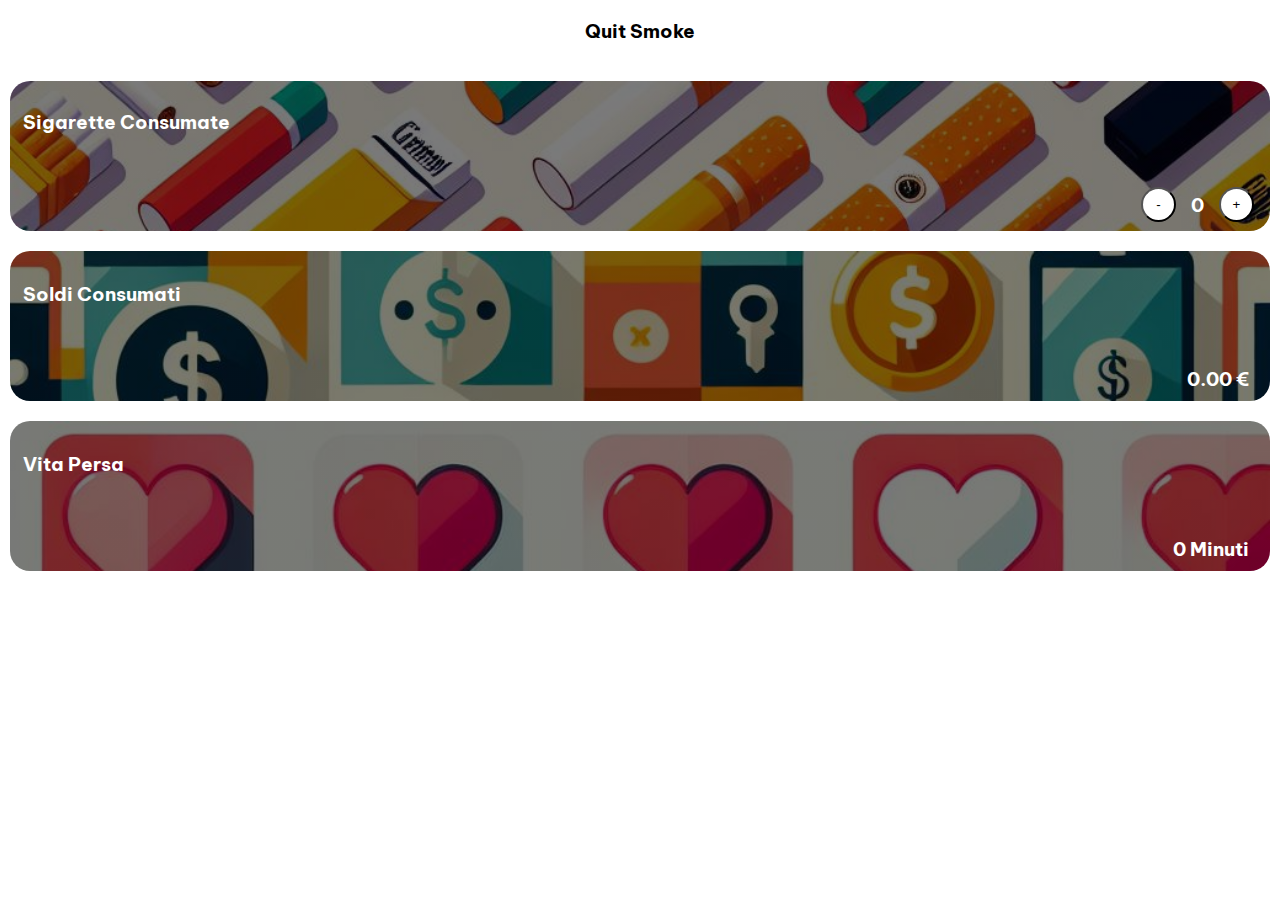
==== home.html @ c5d5bacf "1" ====
<!DOCTYPE html>
<html lang="en">
<head>
    <meta charset="UTF-8">
    <meta name="viewport" content="width=device-width, initial-scale=1.0, maximum-scale=1.0, user-scalable=no">
    <title>Quit Smoke</title>
    <link rel="stylesheet" href="style.css">
    <script defer src="app.js"></script>
    <script defer src="service-worker.js"></script>
    <link rel="manifest" href="manifest.json">
</head>
<body>
    <h3 style="text-align: center;"> Quit Smoke</h3>
  
    <br>
    <div class="ContatoreSigarette" style=" height: 150px; width: 100%; border-radius: 20px; background: linear-gradient(0deg, rgba(0, 0, 0, 0.52) 0%, rgba(0, 0, 0, 0.52) 100%), url('img/img1.jpg'), lightgray 50%; background-size: cover;">
        <table style=" padding-inline: 10px; height: 100%; width: 100%; color: white;">
            <tr>
                <td><h3 style="padding-bottom: 3px;">Sigarette Consumate</h3><br></td>

            </tr>
            <tr>
                <td style=" display: flex; justify-content: flex-end; align-items: center; width: 100%;">
                    <button style="width: 35px; height: 35px; background-color: white; border-radius: 50%; margin: 0 5px; color: black;" onclick="Rimuovi()">-</button>
                    <h3 style="margin: 0; padding-inline: 10px; color: white;" id="Sigarette"></h3>
                    <button style="width: 35px; height: 35px; background-color: white; border-radius: 50%; margin: 0 5px; color: black;" onclick="Aggiungi()">+</button>
                </td>
            </tr>
        </table>
    </div>
    <br>
    
    <div class="ContatoreSigarette" style=" height: 150px; width: 100%; border-radius: 20px; background: linear-gradient(0deg, rgba(0, 0, 0, 0.52) 0%, rgba(0, 0, 0, 0.52) 100%), url('img/img2.jpg'), lightgray 50%; background-size: cover;">
        <table style=" padding-inline: 10px; height: 100%; width: 100%; color: white;">
            <tr>
                <td><h3>Soldi Consumati</h3><br></td>

            </tr>
            <tr>
                <td style="display: flex; justify-content: flex-end; align-items: center; width: 100%;">
                    <h3 style="padding-top: 10px; margin: 0; padding-inline: 10px; color: white;" id="Soldi"></h3>
                </td>
            </tr>
        </table>
    </div>
<br>
<div class="ContatoreSigarette" style=" height: 150px; width: 100%; border-radius: 20px; background: linear-gradient(0deg, rgba(0, 0, 0, 0.52) 0%, rgba(0, 0, 0, 0.52) 100%), url('img/img3.jpg'), lightgray 50%; background-size: cover;">
    <table style=" padding-inline: 10px; height: 100%; width: 100%; color: white;">
        <tr>
            <td><h3>Vita Persa</h3><br></td>

        </tr>
        <tr>
            <td style="display: flex; justify-content: flex-end; align-items: center; width: 100%;">
                <h3 style="padding-top: 10px; margin: 0; padding-inline: 10px; color: white;" id="Vita"></h3>
            </td>
        </tr>
    </table>
</div>
    
    
   
    
    
</body>
</html>
---- style.css ----
@import url('https://fonts.googleapis.com/css2?family=Be+Vietnam+Pro:wght@100;500;800&display=swap');
body{
    margin: 0;
    padding-inline: 10px;
    background-color: white;
    overflow: hidden;
    touch-action: manipulation;
    user-scalable: no;
    -ms-touch-action: none;
    font-family: 'Be Vietnam Pro';
}
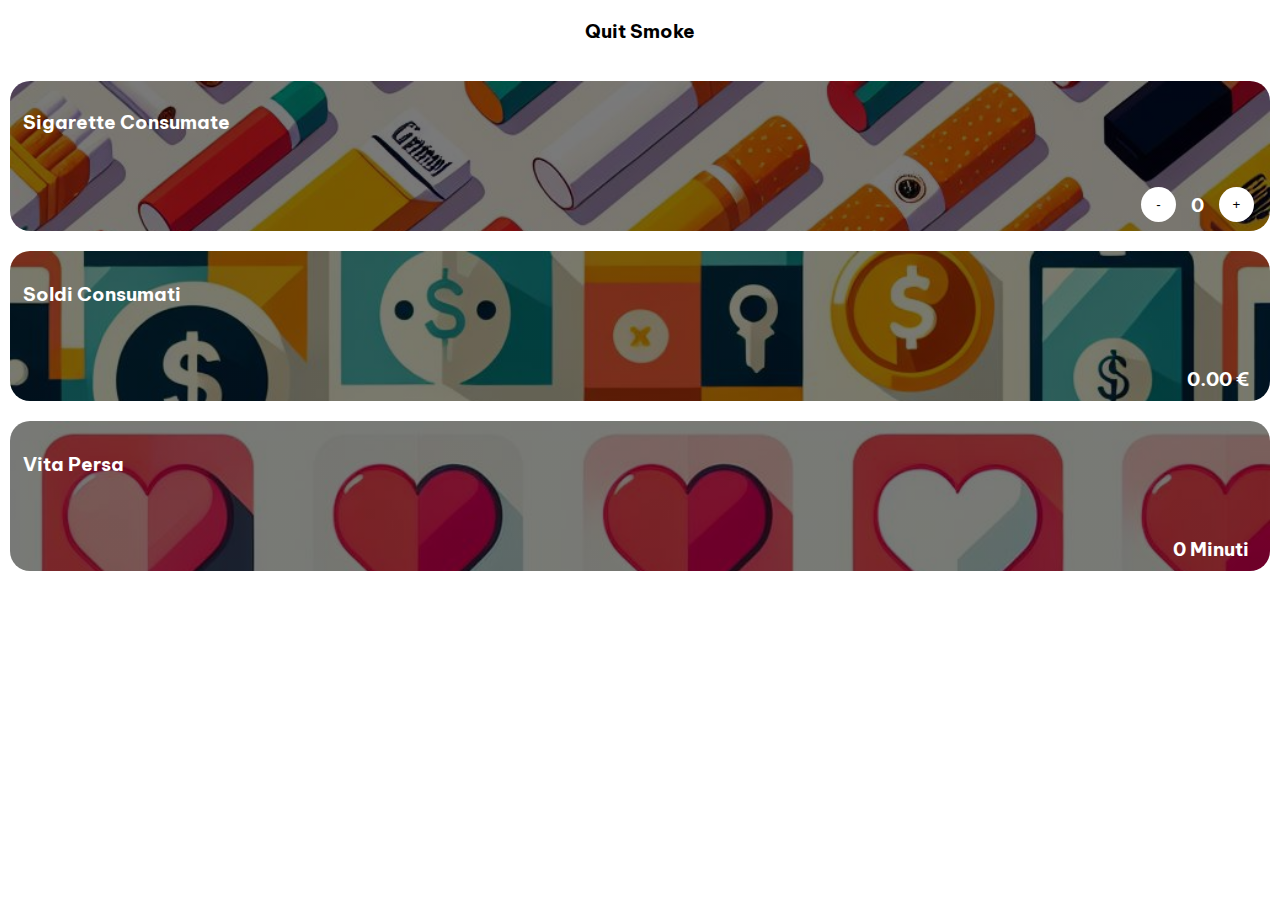
==== commit 8b881389: "Update home.html" ====
--- a/home.html
+++ b/home.html
@@ -21,9 +21,9 @@
             </tr>
             <tr>
                 <td style=" display: flex; justify-content: flex-end; align-items: center; width: 100%;">
-                    <button style="width: 35px; height: 35px; background-color: white; border-radius: 50%; margin: 0 5px; color: black;" onclick="Rimuovi()">-</button>
+                    <button style=" border:0; width: 35px; height: 35px; background-color: white; border-radius: 50%; margin: 0 5px; color: black;" onclick="Rimuovi()">-</button>
                     <h3 style="margin: 0; padding-inline: 10px; color: white;" id="Sigarette"></h3>
-                    <button style="width: 35px; height: 35px; background-color: white; border-radius: 50%; margin: 0 5px; color: black;" onclick="Aggiungi()">+</button>
+                    <button style="border:0; width: 35px; height: 35px; background-color: white; border-radius: 50%; margin: 0 5px; color: black;" onclick="Aggiungi()">+</button>
                 </td>
             </tr>
         </table>
